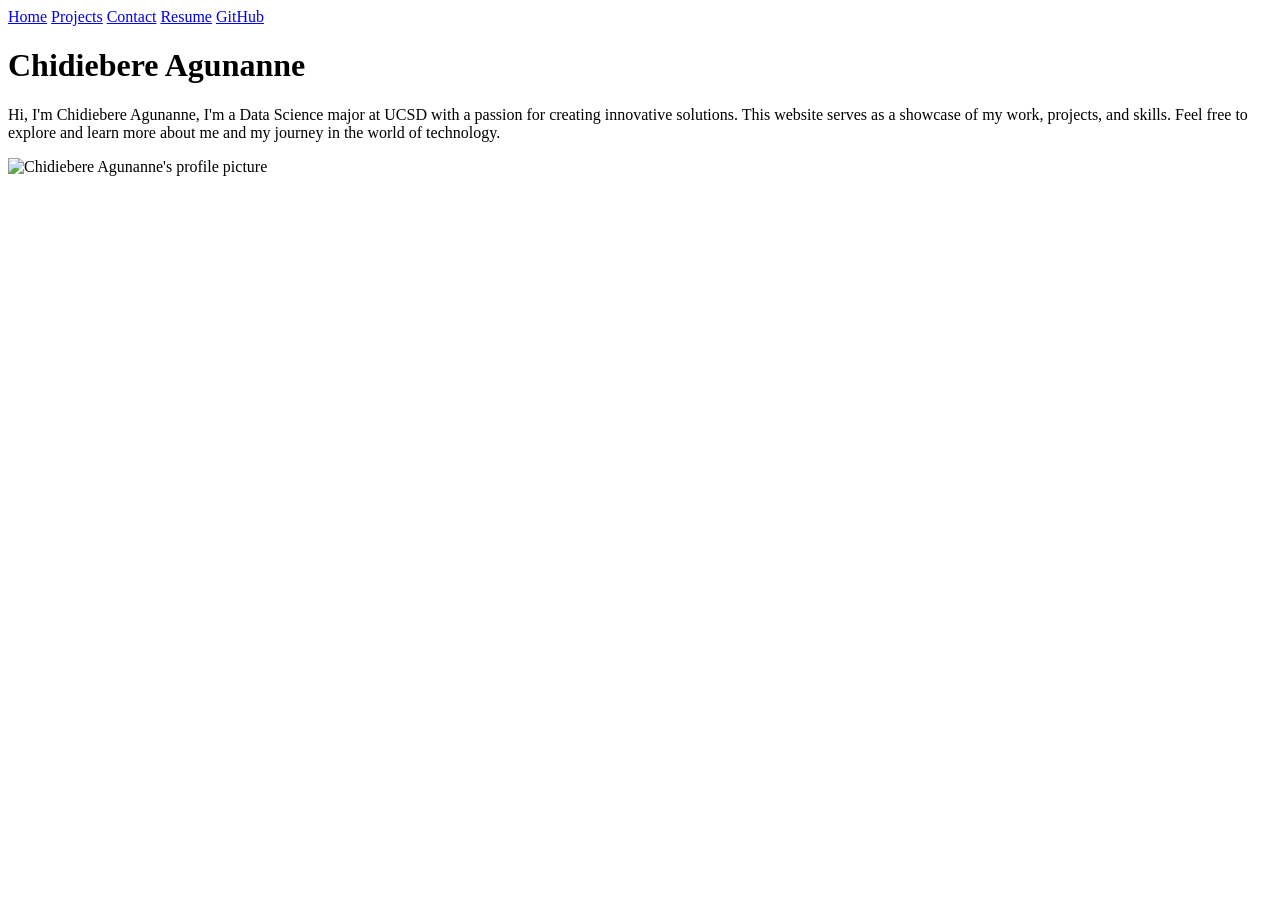
==== index.html @ 79798c8a "add resume and to nav and create page" ====
<!DOCTYPE html>
<html lang="en">
<head>
    <meta charset="UTF-8">
    <meta name="viewport" content="width=device-width, initial-scale=1.0">
    <title>Chidiebere Agunanne:Personal site and portfolio </title>
    <link rel="stylesheet" href="styles.css">
    
</head>
<body>
    <nav>
        <a href="index.html">Home</a>
        <a href="projects/index.html">Projects</a>
        <a href="contact/index.html">Contact</a>
        <a href="resume/index.html">Resume</a>
        <a href="https://github.com/ChidiebereAgunanne" target="_blank">GitHub</a>
    </nav>
    <h1>Chidiebere Agunanne</h1>
    <p>Hi, I'm Chidiebere Agunanne, I'm a Data Science major at UCSD with a passion for creating innovative solutions. This website serves as a showcase of my work, projects, and skills. Feel free to explore and learn more about me and my journey in the world of technology.</p>
    <img src="images/IMG_1079.jpg" alt="Chidiebere Agunanne's profile picture" width="200">
</body>
</html>
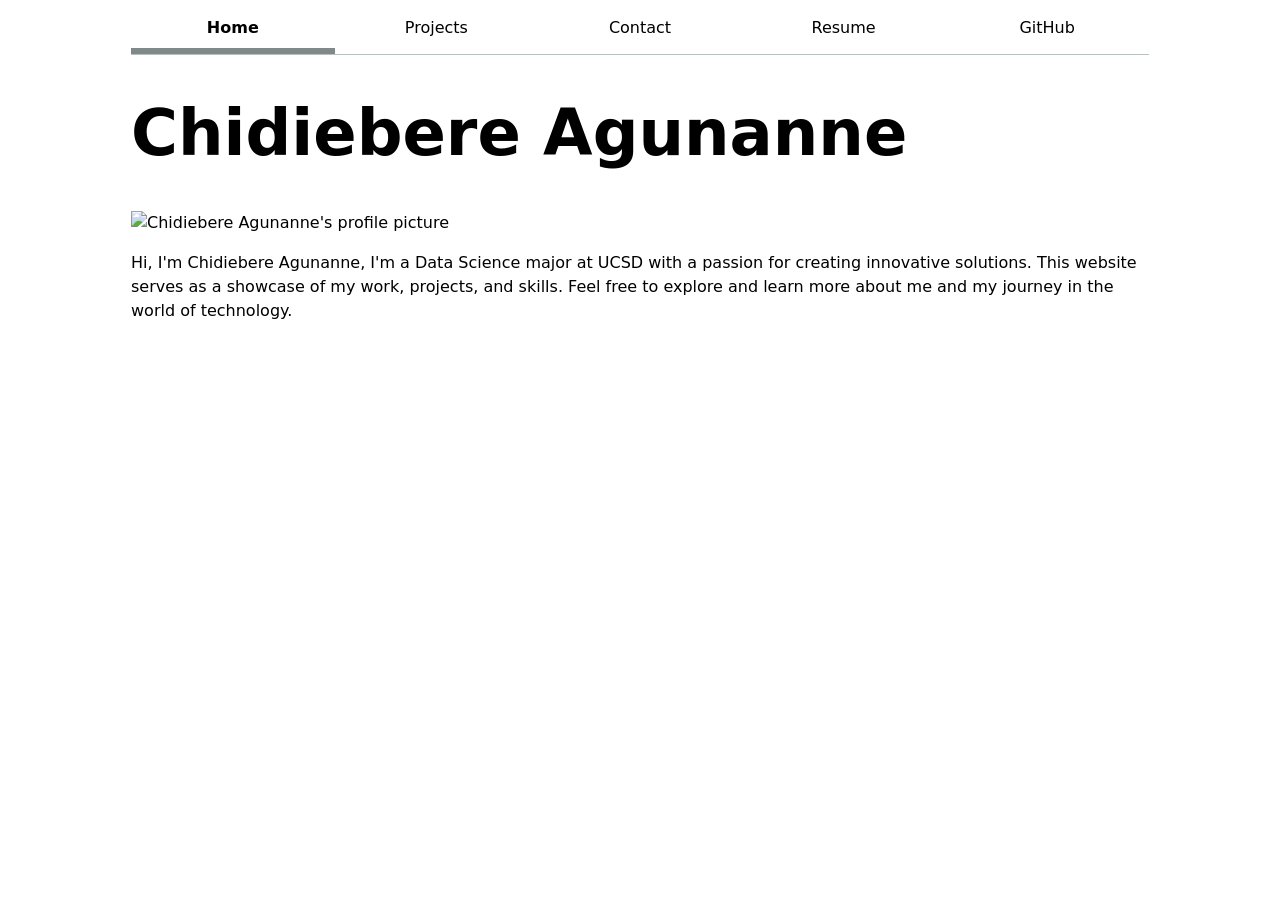
==== commit 62c72d2b: "add css" ====
--- a/index.html
+++ b/index.html
@@ -4,19 +4,19 @@
     <meta charset="UTF-8">
     <meta name="viewport" content="width=device-width, initial-scale=1.0">
     <title>Chidiebere Agunanne:Personal site and portfolio </title>
-    <link rel="stylesheet" href="styles.css">
+    <link rel="stylesheet" href="style.css">
     
 </head>
 <body>
     <nav>
-        <a href="index.html">Home</a>
+        <a href="index.html" class="current">Home</a>
         <a href="projects/index.html">Projects</a>
         <a href="contact/index.html">Contact</a>
         <a href="resume/index.html">Resume</a>
         <a href="https://github.com/ChidiebereAgunanne" target="_blank">GitHub</a>
     </nav>
     <h1>Chidiebere Agunanne</h1>
+    <img src="images/IMG_1079.jpg" alt="Chidiebere Agunanne's profile picture" width="200">
     <p>Hi, I'm Chidiebere Agunanne, I'm a Data Science major at UCSD with a passion for creating innovative solutions. This website serves as a showcase of my work, projects, and skills. Feel free to explore and learn more about me and my journey in the world of technology.</p>
-    <img src="images/IMG_1079.jpg" alt="Chidiebere Agunanne's profile picture" width="200">
 </body>
 </html>
--- a/style.css
+++ b/style.css
@@ -0,0 +1,105 @@
+body {
+  /* Set line height to 1.5 times the font size
+	   and use the OS’s UI font as the website font
+	 */
+  font: 100%/1.5 system-ui;
+  max-width: 100ch;
+  margin-inline: max(1em, (100% - 100ch) / 2);
+}
+/* Navigation Bar */
+nav {
+  display: flex;
+  margin-bottom: 0.5em;
+  border-bottom-width: 1px;
+  border-bottom-style: solid;
+  border-bottom-color: oklch(80% 3% 200);
+}
+nav a {
+  flex: 1;
+  text-decoration: none;
+  color: inherit;
+  text-align: center;
+  padding: 0.5em;
+}
+nav a.current {
+  border-bottom-width: 0.4em;
+  border-bottom-color: oklch(62.299% 0.01072 205.215);
+  border-bottom-style: solid;
+  font-weight: bold;
+}
+:root {
+  --color-accent: oklch(65% 0.5 0);
+}
+html {
+  accent-color: var(--color-accent);
+}
+a:hover {
+  border-bottom-width: 0.4em;
+  border-bottom-color: var(--color-accent);
+  border-bottom-style: solid;
+  background-color: oklch(from var(--color-accent) 95% 5% h);
+}
+/* Contact Page*/
+form {
+  display: grid;
+  grid-template-columns: auto 1fr;
+  gap: 0.5em 1em;
+}
+label {
+  display: grid;
+  grid-template-columns: subgrid;
+  grid-column: 1 / -1;
+}
+/* Projects Page */
+.projects {
+  display: grid;
+  grid-template-columns: repeat(auto-fill, minmax(15em, 1fr));
+  gap: 1em;
+}
+.projects article {
+  display: grid;
+  grid-template-rows: subgrid;
+  grid-row: span 3;
+}
+h2 {
+  margin: 0;
+}
+h1 {
+  font-size: 400%;
+}
+h1, h2, h3, h4, h5, h6{
+  line-height: 1.1;
+  text-wrap: balance;
+}
+/* Resume Page */
+.experience article{
+  display: grid;
+  grid-template-columns: 1fr auto;
+  gap: 0.2em 1em;
+}
+.experience p:first-of-type{
+    color: gray;    
+}
+.education article {
+  display: grid;
+  grid-template-columns: 1fr auto;
+  gap: 0.2em 1em;
+}
+
+.education article h3 {
+  grid-column: 1;         
+}
+
+.education article p:first-of-type {
+  grid-column: 1 / -1; 
+  font-style: italic;  
+}
+
+.education article p:nth-of-type(2) {
+  grid-row: 1;             
+  grid-column: 2;        
+  text-align: right;
+  white-space: nowrap;
+  color: gray;
+}
+
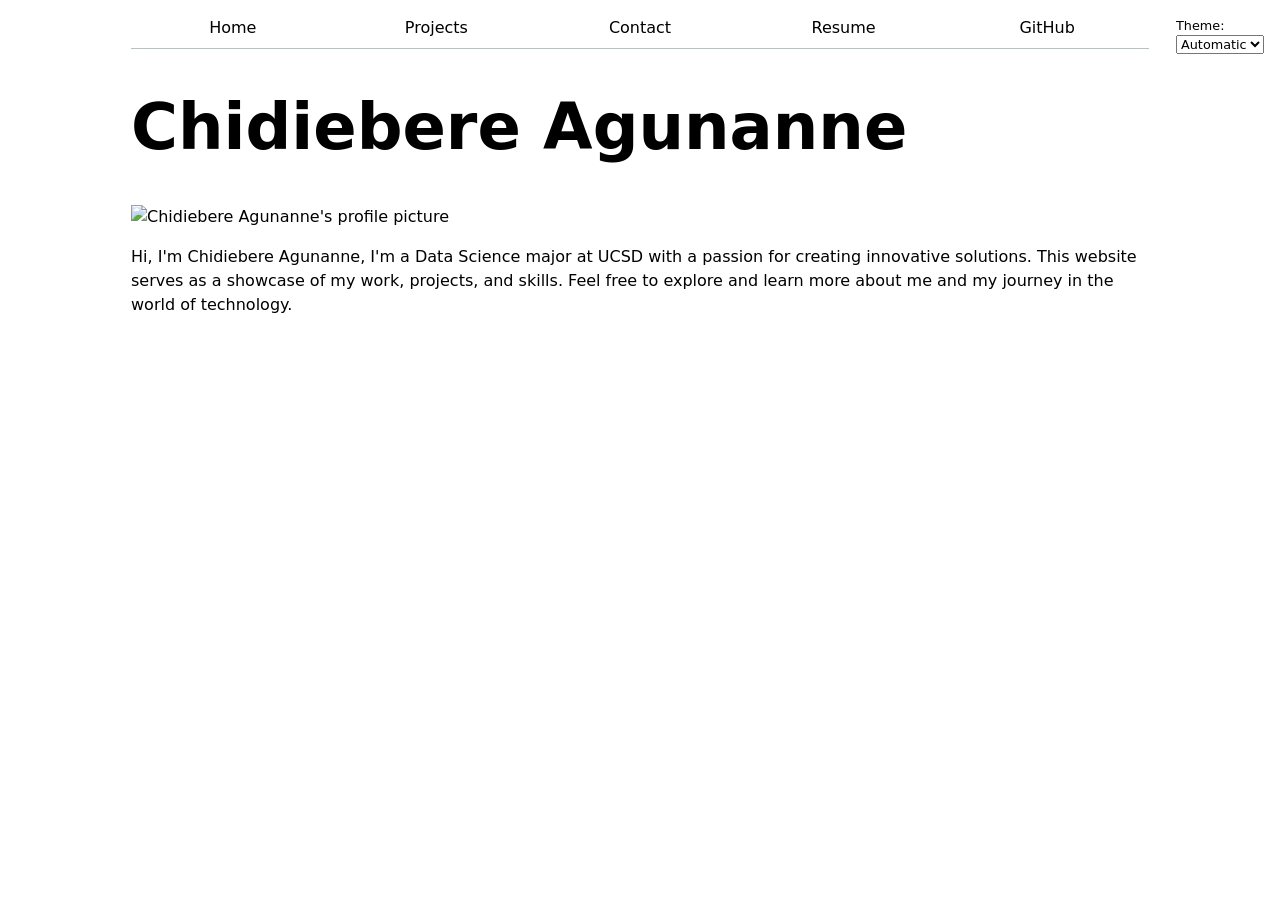
==== commit 6c0fff36: "add javascript" ====
--- a/index.html
+++ b/index.html
@@ -5,16 +5,10 @@
     <meta name="viewport" content="width=device-width, initial-scale=1.0">
     <title>Chidiebere Agunanne:Personal site and portfolio </title>
     <link rel="stylesheet" href="style.css">
+    <script type="module" src="global.js"></script>
     
 </head>
 <body>
-    <nav>
-        <a href="index.html" class="current">Home</a>
-        <a href="projects/index.html">Projects</a>
-        <a href="contact/index.html">Contact</a>
-        <a href="resume/index.html">Resume</a>
-        <a href="https://github.com/ChidiebereAgunanne" target="_blank">GitHub</a>
-    </nav>
     <h1>Chidiebere Agunanne</h1>
     <img src="images/IMG_1079.jpg" alt="Chidiebere Agunanne's profile picture" width="200">
     <p>Hi, I'm Chidiebere Agunanne, I'm a Data Science major at UCSD with a passion for creating innovative solutions. This website serves as a showcase of my work, projects, and skills. Feel free to explore and learn more about me and my journey in the world of technology.</p>
--- a/style.css
+++ b/style.css
@@ -1,3 +1,17 @@
+/* Global Styles */
+html {
+  color-scheme: light dark;
+}
+.color-scheme {
+  position: absolute;
+  top: 1rem;
+  right: 1rem;
+  font-size: 80%;
+}
+
+.color-scheme select {
+  font: inherit;
+}
 body {
   /* Set line height to 1.5 times the font size
 	   and use the OS’s UI font as the website font
@@ -12,7 +26,8 @@
   margin-bottom: 0.5em;
   border-bottom-width: 1px;
   border-bottom-style: solid;
-  border-bottom-color: oklch(80% 3% 200);
+  --border-color: oklch(50% 10% 200 / 40%);
+  border-bottom-color: var(--border-color);
 }
 nav a {
   flex: 1;
@@ -23,7 +38,7 @@
 }
 nav a.current {
   border-bottom-width: 0.4em;
-  border-bottom-color: oklch(62.299% 0.01072 205.215);
+  border-bottom-color: var(--border-color);
   border-bottom-style: solid;
   font-weight: bold;
 }
@@ -37,7 +52,7 @@
   border-bottom-width: 0.4em;
   border-bottom-color: var(--color-accent);
   border-bottom-style: solid;
-  background-color: oklch(from var(--color-accent) 95% 5% h);
+  background-color: color-mix(in oklch, var(--color-accent), canvas 85%);
 }
 /* Contact Page*/
 form {
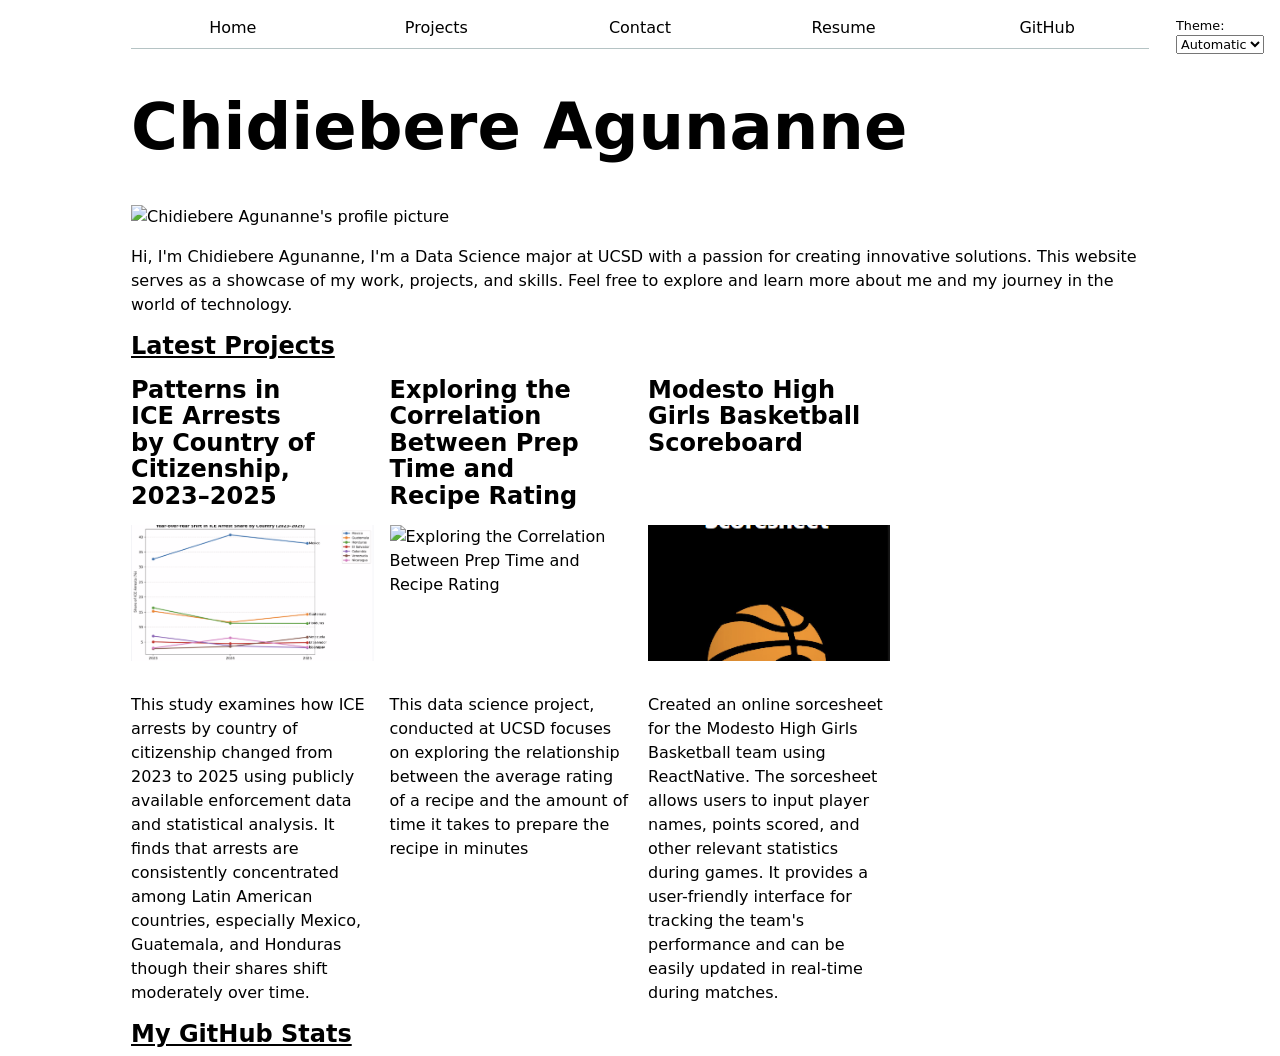
==== commit 000bf5d5: "added js for projects and components" ====
--- a/index.html
+++ b/index.html
@@ -6,11 +6,20 @@
     <title>Chidiebere Agunanne:Personal site and portfolio </title>
     <link rel="stylesheet" href="style.css">
     <script type="module" src="global.js"></script>
+    <script type="module" src="index.js"></script>
     
 </head>
 <body>
     <h1>Chidiebere Agunanne</h1>
     <img src="images/IMG_1079.jpg" alt="Chidiebere Agunanne's profile picture" width="200">
     <p>Hi, I'm Chidiebere Agunanne, I'm a Data Science major at UCSD with a passion for creating innovative solutions. This website serves as a showcase of my work, projects, and skills. Feel free to explore and learn more about me and my journey in the world of technology.</p>
+    <h2 style="text-decoration: underline; padding-bottom: 17.5px;">Latest Projects</h2>
+    <div class="projects">
+          <!-- Dynamically added content will appear here -->
+    </div>
+    <h2 style="text-decoration: underline;">My GitHub Stats</h2>
+    <div id="profile-stats" >
+        <!-- GitHub stats will be dynamically added here -->
+    </div>
 </body>
 </html>
--- a/style.css
+++ b/style.css
@@ -118,3 +118,25 @@
   color: gray;
 }
 
+dl {
+  display: grid;
+  grid-template-columns: repeat(4, 1fr);
+  gap: 0.5rem 1rem;
+}
+
+dt {
+  grid-row: 1; 
+  color: gray;
+  font-family:'Segoe UI', Tahoma, Geneva, Verdana, sans-serif
+}
+
+dd {
+  grid-row: 2; 
+  margin: 0;
+  font-size: 25px;
+}
+.projects img {
+  width: 100%;
+  aspect-ratio: 16 / 9;
+  object-fit: cover;
+}
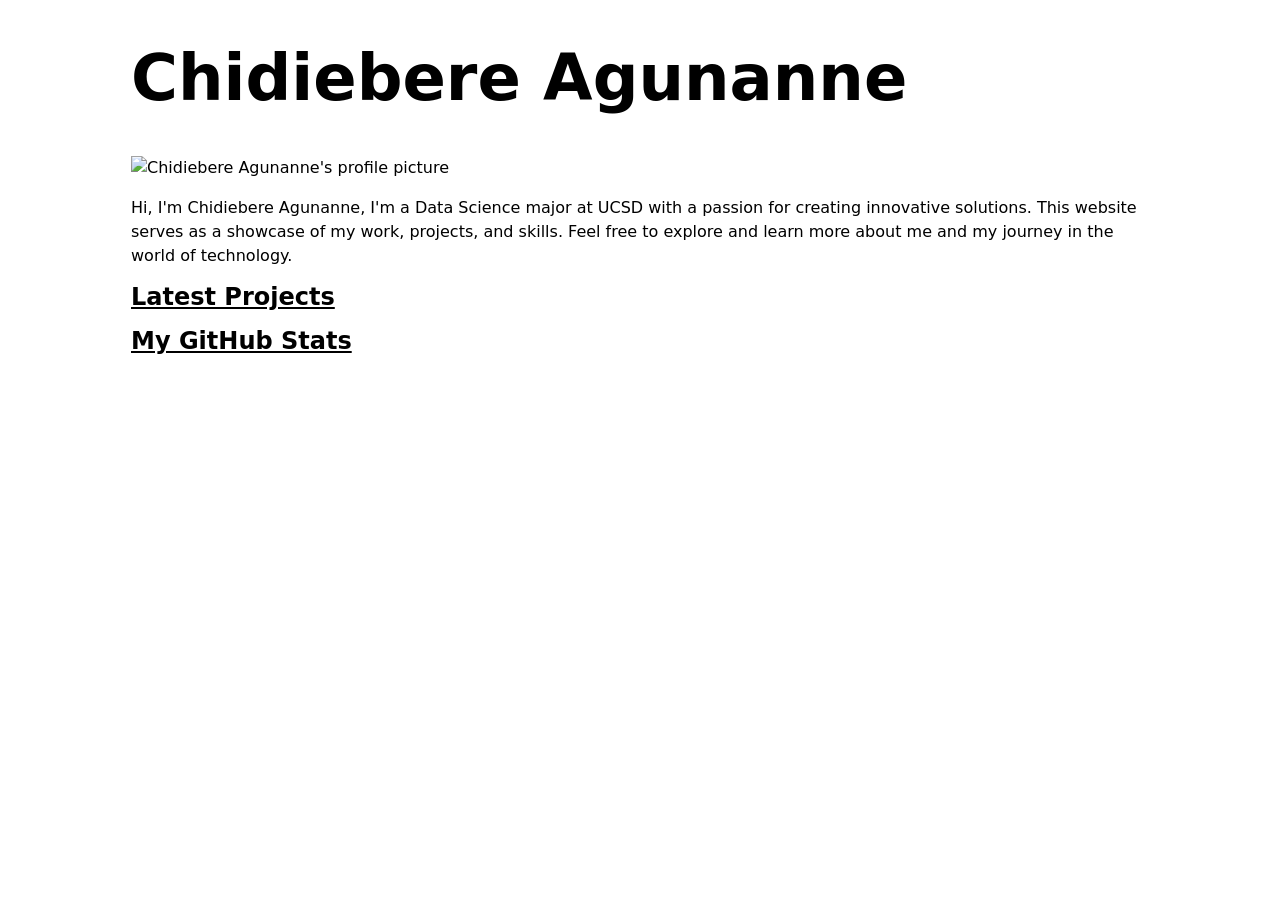
==== commit 04c6749c: "experiment" ====
--- a/index.html
+++ b/index.html
@@ -5,7 +5,6 @@
     <meta name="viewport" content="width=device-width, initial-scale=1.0">
     <title>Chidiebere Agunanne:Personal site and portfolio </title>
     <link rel="stylesheet" href="style.css">
-    <script type="module" src="global.js"></script>
     <script type="module" src="index.js"></script>
     
 </head>
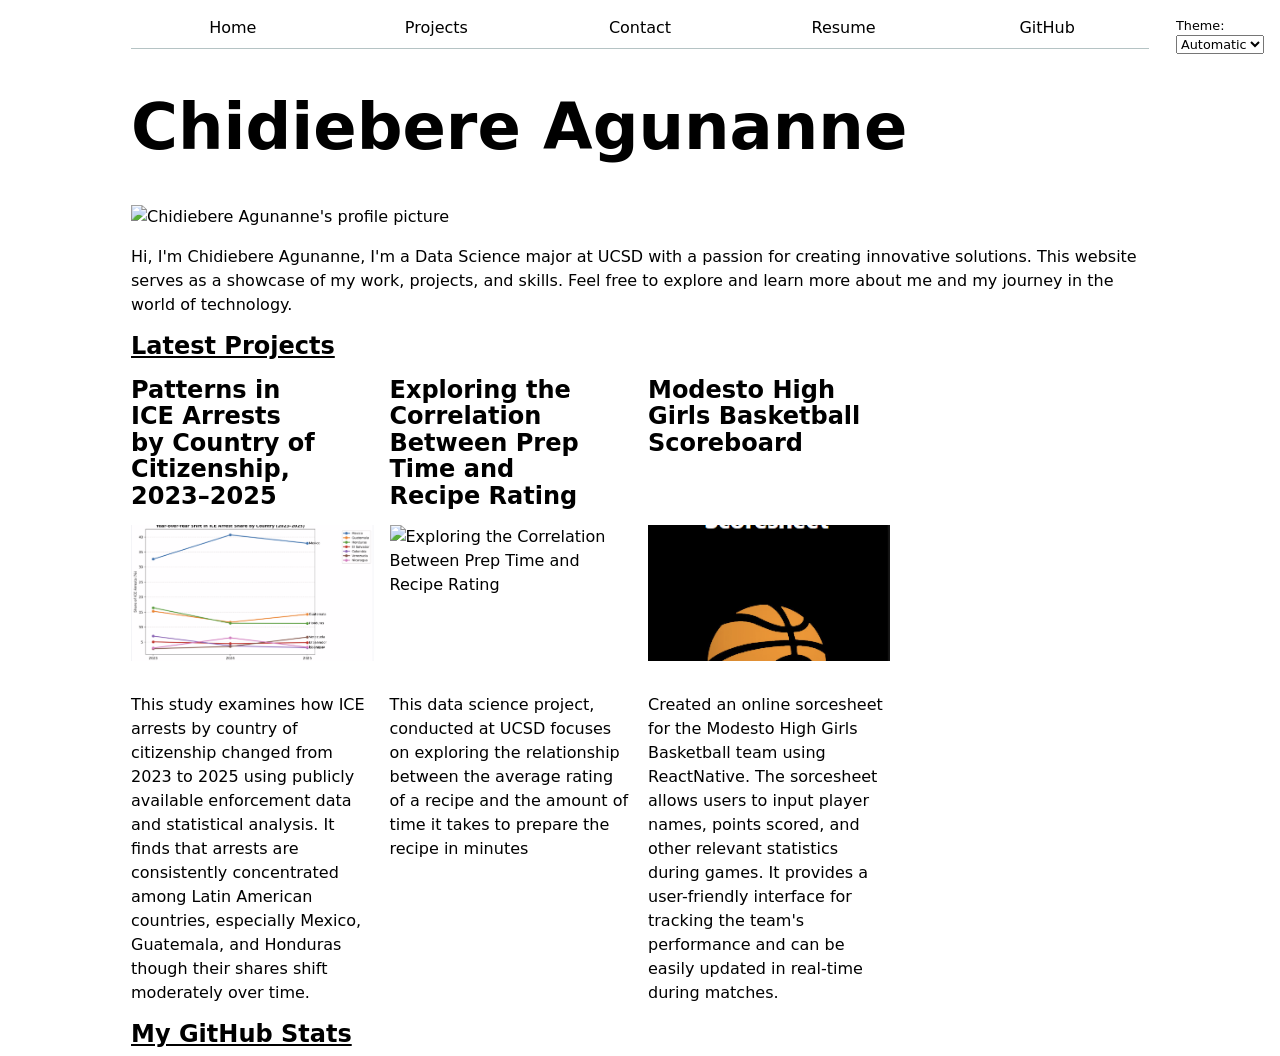
==== commit c2420670: "revert change" ====
--- a/index.html
+++ b/index.html
@@ -5,7 +5,7 @@
     <meta name="viewport" content="width=device-width, initial-scale=1.0">
     <title>Chidiebere Agunanne:Personal site and portfolio </title>
     <link rel="stylesheet" href="style.css">
-    <script type="module" src="index.js"></script>
+    <script type="module" src="./index.js"></script>
     
 </head>
 <body>
